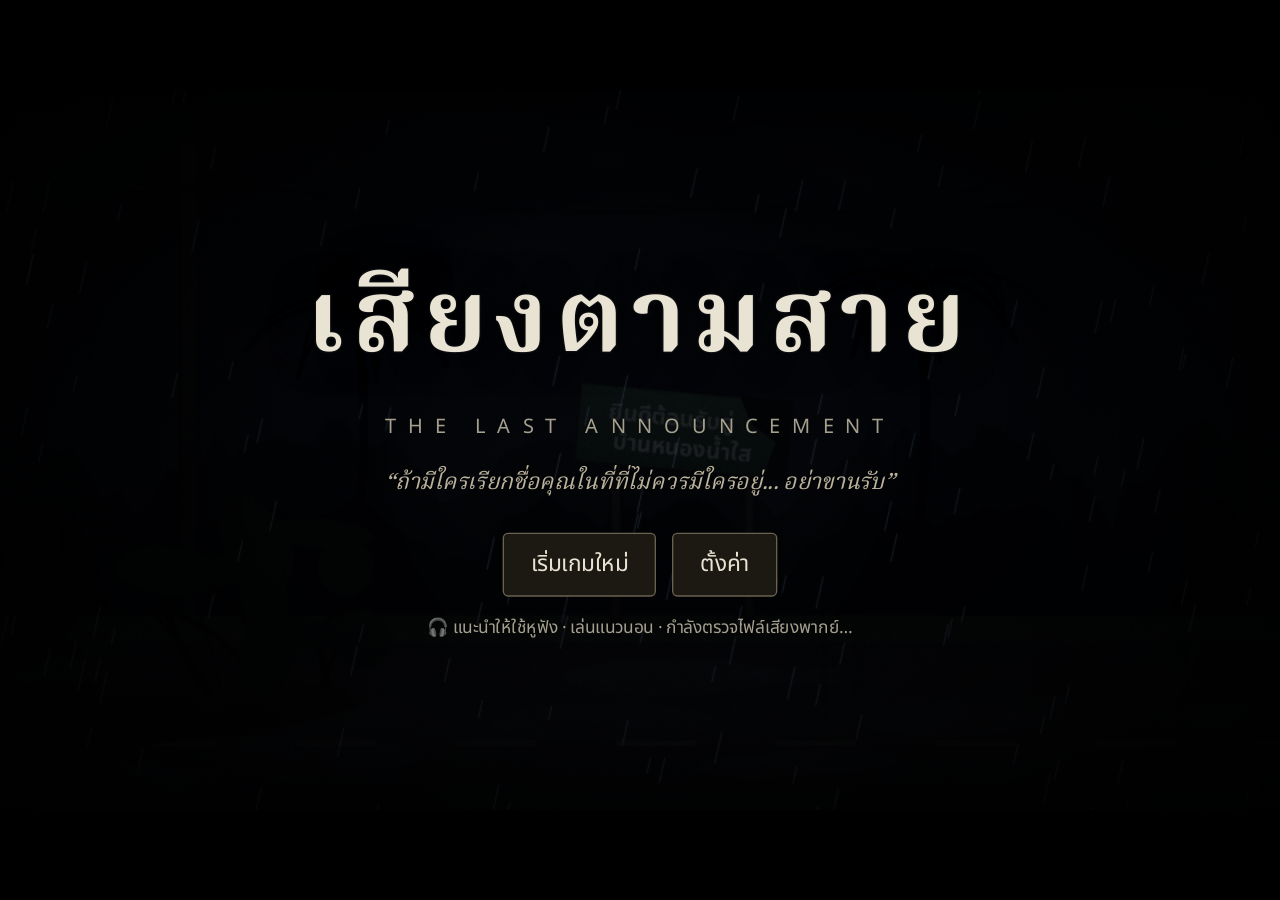
==== index.html @ ee374d68 "Initial commit: เสียงตามสาย — The Last Announcement Thai 2D side-scrolling psychological horror (Com" ====
<!doctype html>
<html lang="th">
<head>
<meta charset="utf-8">
<meta name="viewport" content="width=device-width,initial-scale=1,maximum-scale=1,user-scalable=no,viewport-fit=cover">
<meta name="theme-color" content="#000000">
<meta name="mobile-web-app-capable" content="yes">
<meta name="apple-mobile-web-app-capable" content="yes">
<meta name="apple-mobile-web-app-status-bar-style" content="black-translucent">
<link rel="manifest" href="manifest.webmanifest">
<title>เสียงตามสาย — The Last Announcement</title>
<link rel="preconnect" href="https://fonts.googleapis.com">
<link rel="preconnect" href="https://fonts.gstatic.com" crossorigin>
<link href="https://fonts.googleapis.com/css2?family=Noto+Sans+Thai:wght@400;600;700&family=Noto+Serif+Thai:wght@400;700&display=swap" rel="stylesheet">
<link rel="stylesheet" href="css/style.css">
</head>
<body>
<div id="stage">
  <canvas id="game" width="960" height="540"></canvas>
  <div id="ui">
    <div id="objective"></div>
    <div id="toast"></div>
    <div id="cue"></div>
    <div id="hint"></div>
    <div id="slats"></div>
    <div id="listenInd">● กำลังฟัง…</div>
    <div id="announce"></div>
    <div id="subs"><span class="who"></span><span class="txt"></span></div>
    <div id="prompt"></div>
    <div id="modal"></div>
    <div id="title"></div>
    <div id="credits"></div>
    <div id="card"></div>
    <div id="menu"></div>
  </div>
</div>

<div id="controls">
  <div id="dpad"><button data-btn="left" aria-label="ซ้าย">◀</button><button data-btn="right" aria-label="ขวา">▶</button></div>
  <div id="acts">
    <button data-btn="use" id="useBtn" class="big">ใช้</button>
    <button data-btn="run" class="b-run">วิ่ง</button>
    <button data-btn="flash" class="b-flash">ไฟฉาย</button>
    <button data-btn="crouch" id="crouchBtn" class="b-crouch">ย่อ</button>
    <button data-btn="listen" class="b-listen">ฟัง</button>
  </div>
  <div id="topbtns"><button data-btn="journal">สมุด</button><button data-btn="pause" aria-label="หยุด">❚❚</button></div>
</div>

<div id="rotate"><div><b>⟳</b><p>กรุณาหมุนโทรศัพท์เป็นแนวนอน</p></div></div>

<script type="module" src="js/main.js"></script>
</body>
</html>
---- css/style.css ----
:root {
  --ink: #e9e3d3; --dim: #a59f8e; --paper: #d8cfb4; --paperInk: #2a241a; --blood: #b3261e; --ribbon: #3d8bff;
  --font: "Noto Sans Thai", "Leelawadee UI", Tahoma, sans-serif; --serif: "Noto Serif Thai", "Noto Sans Thai", serif;
  --sub: 1;
}
* { box-sizing: border-box; -webkit-tap-highlight-color: transparent; }
html, body { margin: 0; height: 100%; background: #000; color: var(--ink); font-family: var(--font); overflow: hidden; touch-action: none; user-select: none; -webkit-user-select: none; }
button { font-family: inherit; cursor: pointer; }

#stage { position: fixed; left: 50%; top: 50%; width: 960px; height: 540px; transform-origin: 50% 50%; overflow: hidden; background: #000; }
#game { display: block; width: 960px; height: 540px; }
#ui { position: absolute; inset: 0; pointer-events: none; }
#ui > * { pointer-events: none; }

/* subtitles */
#subs { position: absolute; left: 50%; bottom: 46px; transform: translateX(-50%); max-width: 760px; width: max-content; text-align: center; opacity: 0; transition: opacity .25s; text-shadow: 0 2px 4px #000, 0 0 12px #000; }
#subs.on { opacity: 1; }
#subs .who { display: block; font-size: calc(14px * var(--sub)); color: var(--dim); letter-spacing: .04em; }
#subs .txt { display: inline-block; font-size: calc(23px * var(--sub)); line-height: 1.45; background: rgba(0,0,0,.45); padding: 4px 14px; border-radius: 4px; }
#subs .txt.thought { font-style: italic; color: #cfc8b6; }
#subs .txt.warp { letter-spacing: .06em; animation: warp 2.6s infinite; }
@keyframes warp { 0%,100% { transform: none; } 47% { transform: skewX(0); } 50% { transform: skewX(-6deg) translateX(2px); filter: blur(.4px); } 53% { transform: none; } }

#cue { position: absolute; top: 64px; right: 24px; font-size: calc(15px * var(--sub)); background: rgba(0,0,0,.55); border-left: 3px solid var(--ink); padding: 6px 12px; opacity: 0; transition: opacity .3s; }
#cue b { font-size: 18px; margin-right: 4px; }
#cue.on { opacity: .95; }
#objective { position: absolute; left: 22px; top: 18px; font-size: 16px; max-width: 420px; opacity: 0; transform: translateY(-6px); transition: all .5s; text-shadow: 0 1px 3px #000; }
#objective small { display: block; font-size: 11px; color: var(--dim); letter-spacing: .25em; }
#objective.on { opacity: 1; transform: none; }
#toast { position: absolute; left: 50%; top: 22px; transform: translateX(-50%); background: rgba(20,18,14,.85); border: 1px solid #5a523f; padding: 6px 16px; font-size: 15px; opacity: 0; transition: opacity .3s; }
#toast.on { opacity: 1; }
#hint { position: absolute; left: 50%; top: 84px; transform: translateX(-50%); background: rgba(0,0,0,.6); padding: 8px 16px; font-size: 15px; border-radius: 6px; opacity: 0; transition: opacity .4s; max-width: 760px; text-align: center; }
#hint.on { opacity: 1; }
#prompt { position: absolute; left: 50%; bottom: 120px; transform: translateX(-50%); font-size: 15px; color: var(--dim); opacity: 0; transition: opacity .2s; text-shadow: 0 1px 3px #000; }
#prompt b { color: var(--ink); border: 1px solid #8a8370; border-radius: 3px; padding: 0 6px; margin-right: 4px; }
#prompt.on { opacity: 1; }
#listenInd { position: absolute; left: 22px; bottom: 22px; font-size: 14px; color: #d8c8a0; opacity: 0; transition: opacity .2s; }
#listenInd.on { opacity: 1; }
#slats { position: absolute; inset: 0; background: repeating-linear-gradient(0deg, #000 0 26px, rgba(0,0,0,.25) 26px 34px); opacity: 0; transition: opacity .3s; }
#slats.on { opacity: .92; }
#announce { position: absolute; left: 50%; top: 120px; transform: translateX(-50%); text-align: center; opacity: 0; transition: opacity .3s; }
#announce.on { opacity: 1; }
#announce small { display: block; font-size: 13px; color: var(--dim); letter-spacing: .2em; }
#announce b { font-family: var(--serif); font-size: 40px; text-shadow: 0 0 18px rgba(0,0,0,.9); }

/* choices */
.choice { position: absolute; left: 50%; bottom: 110px; transform: translateX(-50%); display: flex; flex-direction: column; gap: 8px; min-width: 460px; pointer-events: auto !important; animation: rise .35s; }
.choice.out { opacity: 0; transition: opacity .3s; }
.choice .ct { text-align: center; font-size: 14px; color: var(--dim); letter-spacing: .2em; }
.choice button { background: rgba(12,11,9,.9); color: var(--ink); border: 1px solid #6a6250; padding: 12px 18px; font-size: 19px; text-align: left; border-radius: 4px; }
.choice button span { display: inline-block; width: 26px; color: var(--dim); }
.choice button:hover, .choice button:active { background: #2a2419; border-color: #c8bc98; }
.choice .timer { height: 3px; background: #3a3428; }
.choice .timer i { display: block; height: 100%; width: 100%; background: #c8bc98; transition: width linear; }
@keyframes rise { from { opacity: 0; transform: translate(-50%, 12px); } }

/* modals */
#modal { position: absolute; inset: 0; display: none; align-items: center; justify-content: center; background: rgba(0,0,0,.72); pointer-events: auto !important; }
#modal.on { display: flex; }
#modal h3 { margin: 0 0 10px; font-family: var(--serif); }
#modal .btns { display: flex; gap: 10px; justify-content: center; margin-top: 14px; }
#modal .btns button, #menu .btns button, #card button { background: #1c1913; color: var(--ink); border: 1px solid #6a6250; padding: 10px 20px; font-size: 17px; border-radius: 4px; }
.paper { background: var(--paper); color: var(--paperInk); width: 560px; max-height: 470px; overflow: auto; padding: 26px 30px; box-shadow: 0 10px 40px #000; border-radius: 2px; background-image: radial-gradient(circle at 30% 20%, rgba(255,255,255,.25), transparent 60%), radial-gradient(circle at 80% 90%, rgba(90,60,20,.25), transparent 50%); }
.paper .body { font-size: 18px; line-height: 1.6; }
.paper .hand { font-family: var(--serif); font-style: italic; }
.paper .big { font-size: 26px; }
.paper .small { font-size: 14px; opacity: .75; }
.paper ol { columns: 2; font-size: 16px; }
.paper .close { display: block; margin: 14px auto 0; background: #2a241a; color: var(--paper); border: 0; padding: 8px 26px; font-size: 16px; border-radius: 3px; }

.lockp, .match, .breaker, .wiring, .journal { background: #15130f; border: 1px solid #4a4434; padding: 22px 26px; border-radius: 6px; box-shadow: 0 10px 40px #000; color: var(--ink); }
.lockp { text-align: center; }
.lockp .desc { color: var(--dim); }
.lockp .dials { display: flex; gap: 30px; justify-content: center; }
.lockp .grp label { display: block; font-size: 15px; color: #d8c8a0; margin-bottom: 6px; }
.lockp .row { display: flex; gap: 8px; }
.lockp .dial { display: flex; flex-direction: column; align-items: center; background: #2a251c; border: 1px solid #5a5240; border-radius: 6px; }
.lockp .dial b { font-size: 40px; width: 60px; text-align: center; font-family: monospace; }
.lockp .dial button { background: none; border: 0; color: var(--ink); font-size: 22px; padding: 6px 18px; }
.lockp .msg { min-height: 1.4em; color: #e0a090; }
.shake { animation: shake .35s; }
@keyframes shake { 25% { transform: translateX(-8px); } 75% { transform: translateX(8px); } }

.match { width: 820px; }
.match .desc { color: var(--dim); margin: 0 0 10px; }
.match .cols { display: grid; grid-template-columns: 1fr 1fr; gap: 16px; }
.match .tags, .match .names { display: flex; flex-direction: column; gap: 5px; }
.match button { background: #221e17; color: var(--ink); border: 1px solid #4f4836; padding: 6px 10px; font-size: 15px; text-align: left; border-radius: 3px; }
.match button i { color: var(--dim); font-style: normal; margin-right: 6px; }
.match button.sel { border-color: #e8d8a8; background: #3a3222; }
.match button.ok { border-color: #5a8a5a; background: #1b2a1b; color: #a8d8a8; }
.match button.bad { border-color: var(--blood); }

.breaker { width: 520px; }
.breaker .fuse { margin-bottom: 12px; }
.breaker .fuse .ins { background: #6a5a20; color: #fff; border: 0; padding: 8px 16px; font-size: 16px; border-radius: 3px; }
.breaker .nof { color: #e0a090; } .breaker .okf { color: #a8d8a8; }
.breaker .sws { display: flex; flex-direction: column; gap: 6px; }
.breaker .sws button { display: flex; align-items: center; gap: 12px; background: #221e17; color: var(--ink); border: 1px solid #4f4836; padding: 10px 14px; font-size: 16px; border-radius: 3px; }
.breaker .sws button i { font-style: normal; font-weight: 700; width: 20px; }
.breaker .sws button span { flex: 1; text-align: left; }
.breaker .sws button em { font-style: normal; color: #a05040; }
.breaker .sws button.on em { color: #7dff9a; }
.breaker .msg { min-height: 1.4em; color: #d8c8a0; }

.wiring { width: 640px; }
.wiring .diag { background: #0c0b09; color: #d8c8a0; padding: 10px; font-size: 15px; border: 1px solid #3a3428; margin: 0 0 12px; }
.wiring .nodes { display: grid; grid-template-columns: repeat(6, 1fr); gap: 6px; }
.wiring .nodes button { background: #221e17; color: var(--ink); border: 1px solid #4f4836; padding: 12px 4px; font-size: 15px; border-radius: 3px; }
.wiring .nodes button em { display: block; font-size: 11px; font-style: normal; color: #a05040; }
.wiring .nodes button.sel { border-color: #e8d8a8; background: #3a3222; }
.wiring .nodes button.lit { border-color: #c8a040; box-shadow: 0 0 10px rgba(255,200,90,.35); }
.wiring .nodes button.lit em { color: #ffcf6a; }
.wiring .links { grid-column: 1 / -1; display: flex; flex-wrap: wrap; gap: 8px; font-size: 14px; color: #d8c8a0; padding-top: 6px; }
.wiring .links .none { color: var(--dim); }
.wiring .msg { color: #d8c8a0; min-height: 1.4em; }

.journal { width: 860px; height: 470px; display: flex; flex-direction: column; padding: 0; overflow: hidden; background: #1a1712; }
.journal nav { display: flex; background: #0e0c09; border-bottom: 1px solid #3a3428; }
.journal nav button { flex: 1; background: none; border: 0; color: var(--dim); padding: 12px 6px; font-size: 15px; }
.journal nav button.act { color: var(--ink); background: #1a1712; border-bottom: 2px solid #c8bc98; }
.journal nav .close { flex: 0 0 52px; font-size: 18px; }
.journal section { display: none; padding: 16px 24px; overflow: auto; flex: 1; font-size: 16px; line-height: 1.55; }
.journal section.act { display: block; }
.journal h4 { margin: 4px 0; color: var(--dim); font-weight: 400; letter-spacing: .15em; font-size: 12px; }
.journal .obj { font-size: 18px; margin: 0 0 14px; }
.journal .none { color: var(--dim); list-style: none; }
.journal .vm { color: #c86a5a; font-style: italic; }
.journal ol.names { columns: 2; padding: 0; margin: 0; list-style: none; }
.journal ol.names li { display: flex; gap: 8px; padding: 3px 0; border-bottom: 1px solid #2a251c; break-inside: avoid; }
.journal ol.names li i { color: var(--dim); font-style: normal; width: 22px; }
.journal ol.names li span { color: #5a5444; }
.journal ol.names li em { margin-left: auto; color: #8ac88a; font-style: normal; }
.journal .mev { display: flex; flex-wrap: wrap; gap: 8px; margin-bottom: 10px; }
.journal .mev button { background: #3a3220; color: #f0e2b8; border: 1px solid #8a7a4a; padding: 8px 12px; font-size: 15px; border-radius: 3px; }
.journal .mmsg { width: 100%; margin: 0; color: #e0a090; font-size: 14px; }

/* title cards / endings / credits / menu */
#title { position: absolute; inset: 0; display: flex; flex-direction: column; align-items: center; justify-content: center; opacity: 0; transition: opacity 1.2s; background: #000; }
#title.on { opacity: 1; }
#title h1 { font-family: var(--serif); font-size: 46px; margin: 0; letter-spacing: .25em; }
#title p { font-family: var(--serif); font-size: 26px; color: #cfc6ae; }
#card { position: absolute; inset: 0; display: none; align-items: center; justify-content: center; background: rgba(0,0,0,.92); text-align: center; pointer-events: auto !important; }
#card.on { display: flex; }
#card h2 { font-size: 16px; letter-spacing: .3em; color: var(--dim); font-weight: 400; }
#card h1 { font-family: var(--serif); font-size: 44px; margin: 6px 0 14px; }
#card p { max-width: 560px; margin: 0 auto 22px; color: #cfc6ae; font-size: 17px; line-height: 1.6; }
#card .btns { display: flex; gap: 12px; justify-content: center; }
#credits { position: absolute; inset: 0; background: #000; display: none; overflow: hidden; }
#credits.on { display: block; }
#credits .roll { position: absolute; left: 0; right: 0; top: 100%; text-align: center; animation: roll 28s linear forwards; font-family: var(--serif); font-size: 21px; }
#credits .roll p { margin: 14px 0; }
@keyframes roll { to { transform: translateY(-260%); } }

#menu { position: absolute; inset: 0; display: none; align-items: center; justify-content: center; background: radial-gradient(ellipse at center, rgba(0,0,0,.2), rgba(0,0,0,.85)); pointer-events: auto !important; }
#menu.on { display: flex; }
.titlewrap { text-align: center; }
.titlewrap h1 { font-family: var(--serif); font-size: 76px; margin: 0; letter-spacing: .08em; text-shadow: 0 0 30px rgba(0,0,0,.9), 0 0 2px #fff3; animation: breathe 6s infinite; }
.titlewrap h2 { font-size: 15px; letter-spacing: .6em; color: var(--dim); font-weight: 400; margin: 4px 0 16px; }
.titlewrap .tag { font-family: var(--serif); font-style: italic; color: #bcb39c; font-size: 17px; }
.titlewrap .btns { display: flex; gap: 12px; justify-content: center; margin: 24px 0 10px; }
.titlewrap .btns.vertical { flex-direction: column; width: 340px; margin: 18px auto; }
.titlewrap .btns button { background: rgba(14,12,10,.85); color: var(--ink); border: 1px solid #6a6250; padding: 12px 24px; font-size: 18px; border-radius: 4px; }
.titlewrap .btns button:hover { border-color: #e8d8a8; }
.titlewrap .note { color: var(--dim); font-size: 13px; }
.titlewrap .ends { color: #c8bc98; font-size: 13px; }
.titlewrap.small { background: rgba(10,9,7,.94); border: 1px solid #3a3428; padding: 24px 36px; border-radius: 8px; min-width: 440px; }
.titlewrap .obj { color: #cfc6ae; }
.titlewrap .dev { margin-top: 10px; display: flex; gap: 4px; flex-wrap: wrap; justify-content: center; }
.titlewrap .dev button { font-size: 11px; background: #222; color: #9c9; border: 1px solid #464; padding: 3px 6px; }
.set { display: flex; flex-direction: column; gap: 12px; text-align: left; font-size: 16px; }
.set label { display: flex; align-items: center; gap: 12px; justify-content: space-between; }
.set select, .set input[type=range] { width: 200px; }
@keyframes breathe { 50% { opacity: .82; letter-spacing: .1em; } }

/* touch controls — shown on coarse pointers or after first touch */
#controls { display: none; position: fixed; inset: 0; pointer-events: none; z-index: 5; }
body.playing #controls { display: block; }
@media (pointer: fine) { body:not(.touch) #controls { display: none !important; } }
body.nohud #controls #acts, body.nohud #controls #dpad { opacity: .25; }
#controls button { pointer-events: auto; touch-action: none; position: absolute; border-radius: 50%; border: 1.5px solid rgba(230,220,200,.35); background: rgba(10,9,8,.42); color: rgba(240,232,215,.85); font-size: 15px; backdrop-filter: blur(2px); }
#controls button.on { background: rgba(230,220,200,.28); border-color: rgba(255,250,230,.8); }
#controls button.lit { border-color: #e8c86a; color: #ffe7a0; }
#dpad { position: absolute; left: max(16px, env(safe-area-inset-left)); bottom: 18px; width: 176px; height: 84px; pointer-events: auto; }
#dpad button { width: 80px; height: 80px; bottom: 0; font-size: 26px; border-radius: 18px; }
#dpad [data-btn=left] { left: 0; } #dpad [data-btn=right] { left: 92px; }
#acts { position: absolute; right: max(16px, env(safe-area-inset-right)); bottom: 16px; width: 210px; height: 190px; }
#acts .big { width: 88px; height: 88px; right: 0; bottom: 0; font-size: 15px; font-weight: 700; }
#acts .big.hot { border-color: #e8d8a8; box-shadow: 0 0 14px rgba(232,216,168,.35); }
#acts .b-run { width: 64px; height: 64px; right: 100px; bottom: 6px; }
#acts .b-flash { width: 60px; height: 60px; right: 96px; bottom: 82px; font-size: 13px; }
#acts .b-crouch { width: 56px; height: 56px; right: 22px; bottom: 102px; }
#acts .b-listen { width: 52px; height: 52px; right: 160px; bottom: 140px; font-size: 13px; }
#topbtns { position: absolute; right: max(14px, env(safe-area-inset-right)); top: 10px; }
#topbtns button { position: relative; display: inline-block; width: 52px; height: 40px; border-radius: 10px; margin-left: 6px; font-size: 13px; }

#rotate { display: none; position: fixed; inset: 0; z-index: 10; background: #000; color: var(--ink); align-items: center; justify-content: center; text-align: center; }
#rotate b { font-size: 60px; display: block; animation: spin 2.5s infinite; }
@keyframes spin { 50% { transform: rotate(90deg); } }
body.portrait #rotate { display: flex; }
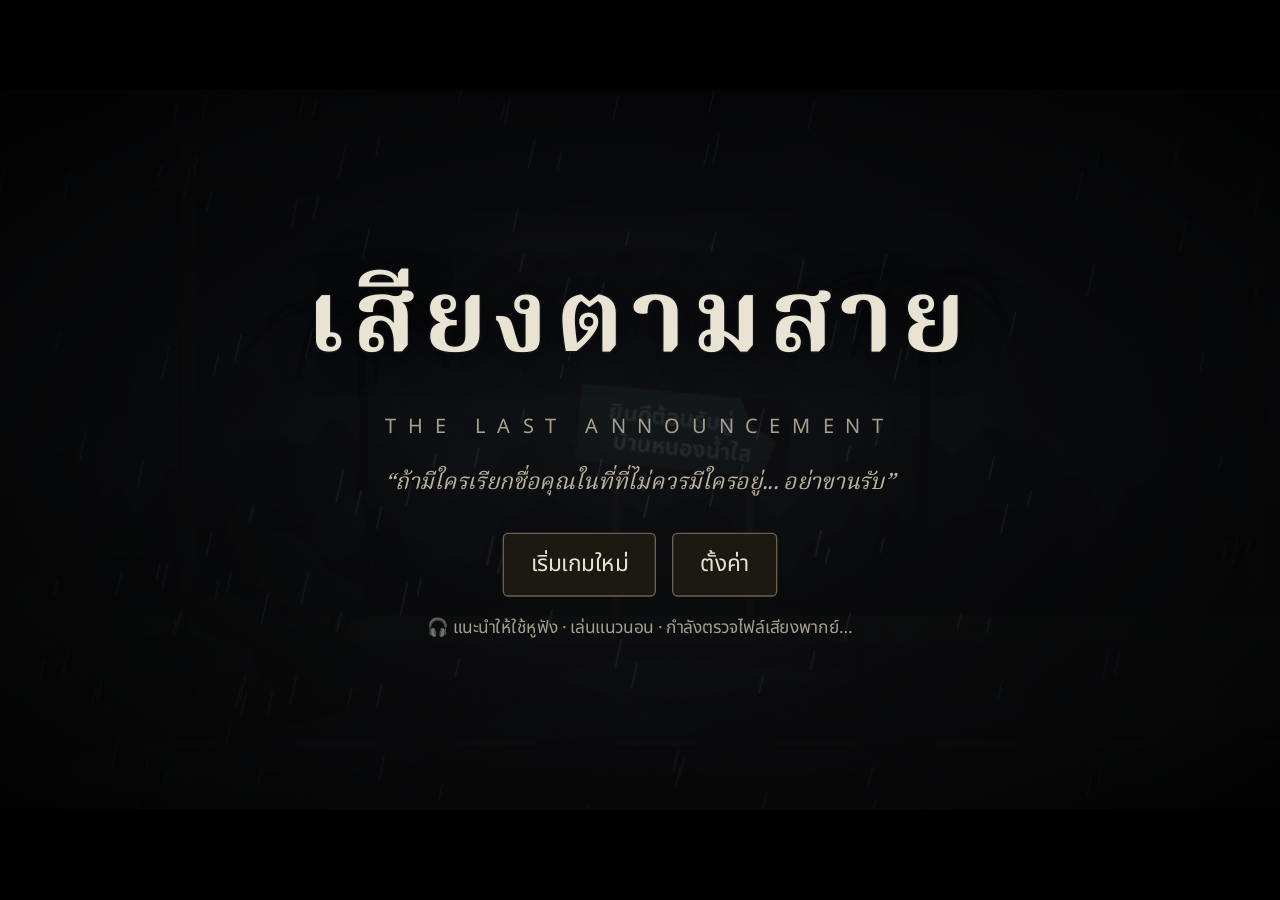
==== commit 43b38426: "Coma-style dialogue with portraits, panel backgrounds, art prompt sheet - Dialogue: rough paper box " ====
--- a/index.html
+++ b/index.html
@@ -25,6 +25,8 @@
     <div id="slats"></div>
     <div id="listenInd">● กำลังฟัง…</div>
     <div id="announce"></div>
+    <div id="lbTop" class="lb"></div><div id="lbBot" class="lb"></div>
+    <img id="portL" class="port" alt=""><img id="portR" class="port" alt="">
     <div id="subs"><span class="who"></span><span class="txt"></span></div>
     <div id="prompt"></div>
     <div id="modal"></div>
--- a/css/style.css
+++ b/css/style.css
@@ -12,12 +12,35 @@
 #ui { position: absolute; inset: 0; pointer-events: none; }
 #ui > * { pointer-events: none; }
 
-/* subtitles */
-#subs { position: absolute; left: 50%; bottom: 46px; transform: translateX(-50%); max-width: 760px; width: max-content; text-align: center; opacity: 0; transition: opacity .25s; text-shadow: 0 2px 4px #000, 0 0 12px #000; }
-#subs.on { opacity: 1; }
-#subs .who { display: block; font-size: calc(14px * var(--sub)); color: var(--dim); letter-spacing: .04em; }
-#subs .txt { display: inline-block; font-size: calc(23px * var(--sub)); line-height: 1.45; background: rgba(0,0,0,.45); padding: 4px 14px; border-radius: 4px; }
-#subs .txt.thought { font-style: italic; color: #cfc8b6; }
+/* dialogue box — rough white paper with brush edges (Coma-style) */
+#subs { position: absolute; left: 50%; bottom: 22px; transform: translate(-50%, 8px); width: 640px; min-height: 92px; padding: 14px 34px 18px; text-align: left; opacity: 0; transition: opacity .2s, transform .2s; z-index: 3;
+  color: #1c1a16; background: #f0ede4;
+  background-image: url("data:image/svg+xml,%3Csvg xmlns='http://www.w3.org/2000/svg' width='200' height='200'%3E%3Cfilter id='n'%3E%3CfeTurbulence type='fractalNoise' baseFrequency='.9' numOctaves='3'/%3E%3CfeColorMatrix values='0 0 0 0 0 0 0 0 0 0 0 0 0 0 0 0 0 0 .22 0'/%3E%3C/filter%3E%3Crect width='200' height='200' filter='url(%23n)'/%3E%3C/svg%3E"),
+    linear-gradient(100deg, rgba(0,0,0,.06), transparent 30%, transparent 70%, rgba(0,0,0,.08));
+  clip-path: polygon(0.6% 9%, 4% 2%, 18% 5%, 34% 0, 52% 4%, 71% 1%, 88% 5%, 99.4% 0, 98.6% 34%, 100% 63%, 98.8% 100%, 79% 96%, 61% 100%, 38% 95.5%, 19% 100%, 2% 96%, 0 66%, 1.2% 38%); }
+#subs.on { opacity: 1; transform: translate(-50%, 0); }
+#subs::after { content: '▼'; position: absolute; right: 26px; bottom: 12px; font-size: 13px; animation: blink 1s steps(2) infinite; }
+@keyframes blink { 50% { opacity: 0; } }
+#subs .who { display: block; font-weight: 700; font-size: calc(17px * var(--sub)); margin-bottom: 2px; color: #111; }
+#subs .txt { display: block; font-size: calc(20px * var(--sub)); line-height: 1.5; }
+#subs .txt.thought { font-style: italic; color: #4a453b; }
+
+/* portraits */
+.port { position: absolute; bottom: 0; height: 470px; width: auto; opacity: 0; pointer-events: none; z-index: 2; transition: opacity .3s, filter .3s, transform .3s; filter: drop-shadow(0 0 18px rgba(0,0,0,.8)); }
+.port[src=""], .port:not([src]) { display: none; }
+#portL { left: 30px; transform: translateX(-30px); }
+#portR { right: 30px; transform: translateX(30px); }
+.port.on { opacity: 1; transform: none; }
+.port.dim { filter: brightness(.32) saturate(.5) drop-shadow(0 0 18px rgba(0,0,0,.8)); }
+.port.memory { filter: sepia(.55) brightness(.85) contrast(.9) drop-shadow(0 0 18px rgba(0,0,0,.8)); opacity: .9; }
+.port.warp { animation: portwarp 2.2s infinite; }
+@keyframes portwarp { 0%,100% { transform: none; } 48% { transform: none; } 50% { transform: translateX(3px) skewX(-2deg); filter: hue-rotate(25deg) brightness(.9); } 53% { transform: none; } }
+
+/* cutscene letterbox */
+.lb { position: absolute; left: 0; right: 0; height: 0; background: #000; z-index: 1; transition: height .45s ease; }
+#lbTop { top: 0; } #lbBot { bottom: 0; }
+body.cine .lb { height: 46px; }
+body.cine #objective, body.cine #cue { opacity: 0 !important; }
 #subs .txt.warp { letter-spacing: .06em; animation: warp 2.6s infinite; }
 @keyframes warp { 0%,100% { transform: none; } 47% { transform: skewX(0); } 50% { transform: skewX(-6deg) translateX(2px); filter: blur(.4px); } 53% { transform: none; } }
 
